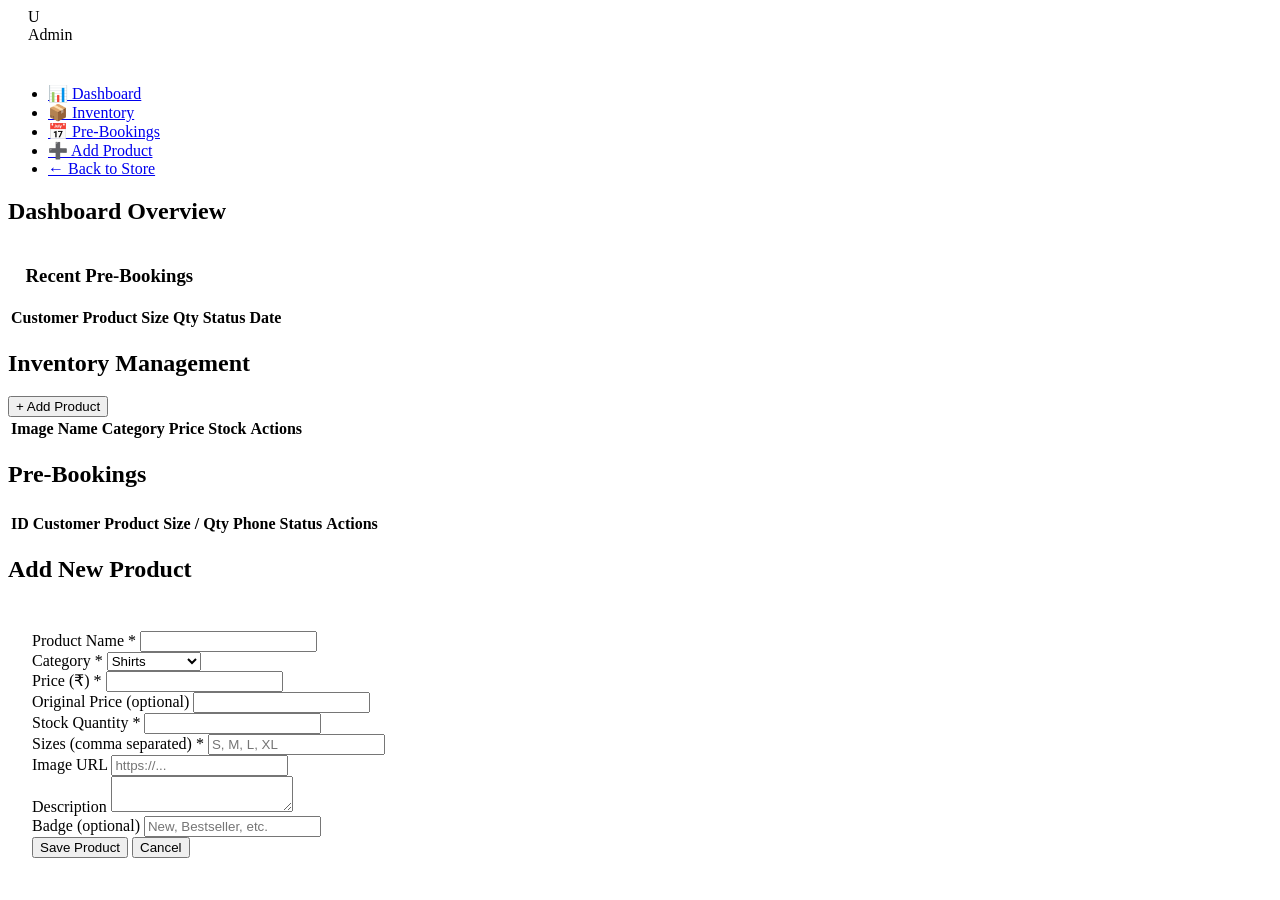
==== admin.html @ 3cf21ebc "Add admin dashboard page" ====
<!DOCTYPE html>
<html lang="en">
<head>
  <meta charset="UTF-8">
  <meta name="viewport" content="width=device-width, initial-scale=1.0">
  <title>Admin Dashboard | Uniqueman</title>
  <link rel="stylesheet" href="css/style.css">
</head>
<body>
  <div id="header"></div>

  <div class="admin-layout">
    <aside class="admin-sidebar">
      <div class="logo" style="padding:0 1.25rem 1.5rem">
        <div class="logo-icon">U</div>
        <span>Admin</span>
      </div>
      <ul class="admin-nav">
        <li><a href="#dashboard" class="active" onclick="showSection('dashboard', this)">📊 Dashboard</a></li>
        <li><a href="#inventory" onclick="showSection('inventory', this)">📦 Inventory</a></li>
        <li><a href="#bookings" onclick="showSection('bookings', this)">📅 Pre-Bookings</a></li>
        <li><a href="#add-product" onclick="showSection('add-product', this)">➕ Add Product</a></li>
        <li><a href="index.html">← Back to Store</a></li>
      </ul>
    </aside>

    <main class="admin-content">
      <!-- Dashboard -->
      <div id="section-dashboard">
        <h2 style="margin-bottom:1.5rem">Dashboard Overview</h2>
        <div class="stats-grid" id="stats-grid"></div>
        <div class="table-wrapper">
          <h3 style="padding:1rem 1.1rem 0">Recent Pre-Bookings</h3>
          <table>
            <thead>
              <tr>
                <th>Customer</th>
                <th>Product</th>
                <th>Size</th>
                <th>Qty</th>
                <th>Status</th>
                <th>Date</th>
              </tr>
            </thead>
            <tbody id="recent-bookings"></tbody>
          </table>
        </div>
      </div>

      <!-- Inventory -->
      <div id="section-inventory" class="hidden">
        <div class="flex justify-between items-center mb-2">
          <h2>Inventory Management</h2>
          <button class="btn btn-primary btn-sm" onclick="showSection('add-product', document.querySelector('[href=\"#add-product\"]'))">+ Add Product</button>
        </div>
        <div class="table-wrapper">
          <table>
            <thead>
              <tr>
                <th>Image</th>
                <th>Name</th>
                <th>Category</th>
                <th>Price</th>
                <th>Stock</th>
                <th>Actions</th>
              </tr>
            </thead>
            <tbody id="inventory-table"></tbody>
          </table>
        </div>
      </div>

      <!-- Bookings -->
      <div id="section-bookings" class="hidden">
        <h2 style="margin-bottom:1.5rem">Pre-Bookings</h2>
        <div class="table-wrapper">
          <table>
            <thead>
              <tr>
                <th>ID</th>
                <th>Customer</th>
                <th>Product</th>
                <th>Size / Qty</th>
                <th>Phone</th>
                <th>Status</th>
                <th>Actions</th>
              </tr>
            </thead>
            <tbody id="bookings-table"></tbody>
          </table>
        </div>
      </div>

      <!-- Add / Edit Product -->
      <div id="section-add-product" class="hidden">
        <h2 style="margin-bottom:1.5rem" id="product-form-title">Add New Product</h2>
        <div style="background:white;padding:1.5rem;border-radius:12px;box-shadow:var(--shadow);max-width:600px">
          <form id="product-form" onsubmit="handleProductSubmit(event)">
            <input type="hidden" id="edit-product-id">
            <div class="form-group">
              <label>Product Name *</label>
              <input type="text" id="p-name" class="form-control" required>
            </div>
            <div class="form-row">
              <div class="form-group">
                <label>Category *</label>
                <select id="p-category" class="form-control" required>
                  <option value="Shirts">Shirts</option>
                  <option value="Trousers">Trousers</option>
                  <option value="T-Shirts">T-Shirts</option>
                  <option value="Jackets">Jackets</option>
                  <option value="Accessories">Accessories</option>
                </select>
              </div>
              <div class="form-group">
                <label>Price (₹) *</label>
                <input type="number" id="p-price" class="form-control" min="0" required>
              </div>
            </div>
            <div class="form-row">
              <div class="form-group">
                <label>Original Price (optional)</label>
                <input type="number" id="p-original" class="form-control" min="0">
              </div>
              <div class="form-group">
                <label>Stock Quantity *</label>
                <input type="number" id="p-stock" class="form-control" min="0" required>
              </div>
            </div>
            <div class="form-group">
              <label>Sizes (comma separated) *</label>
              <input type="text" id="p-sizes" class="form-control" placeholder="S, M, L, XL" required>
            </div>
            <div class="form-group">
              <label>Image URL</label>
              <input type="url" id="p-image" class="form-control" placeholder="https://...">
            </div>
            <div class="form-group">
              <label>Description</label>
              <textarea id="p-desc" class="form-control" rows="2"></textarea>
            </div>
            <div class="form-group">
              <label>Badge (optional)</label>
              <input type="text" id="p-badge" class="form-control" placeholder="New, Bestseller, etc.">
            </div>
            <button type="submit" class="btn btn-primary">Save Product</button>
            <button type="button" class="btn btn-secondary" onclick="resetProductForm()">Cancel</button>
          </form>
        </div>
      </div>
    </main>
  </div>

  <script src="js/app.js"></script>
  <script>
    // Protect admin page
    if (!isAdmin()) {
      showToast('Admin access required', 'error');
      setTimeout(() => window.location.href = 'login.html', 1000);
    }

    document.getElementById('header').innerHTML = renderHeader('admin');

    function showSection(name, linkEl) {
      document.querySelectorAll('[id^="section-"]').forEach(el => el.classList.add('hidden'));
      document.getElementById('section-' + name).classList.remove('hidden');
      document.querySelectorAll('.admin-nav a').forEach(a => a.classList.remove('active'));
      if (linkEl) linkEl.classList.add('active');
      if (name === 'dashboard') loadDashboard();
      if (name === 'inventory') loadInventory();
      if (name === 'bookings') loadBookings();
    }

    function loadDashboard() {
      const products = getProducts();
      const bookings = getBookings();
      const pending = bookings.filter(b => b.status === 'pending').length;
      const totalStock = products.reduce((s, p) => s + (p.stock || 0), 0);
      const lowStock = products.filter(p => p.stock > 0 && p.stock <= 10).length;

      document.getElementById('stats-grid').innerHTML = `
        <div class="stat-card"><div class="label">Total Products</div><div class="value">${products.length}</div></div>
        <div class="stat-card"><div class="label">Total Stock Units</div><div class="value">${totalStock}</div></div>
        <div class="stat-card"><div class="label">Pending Bookings</div><div class="value">${pending}</div></div>
        <div class="stat-card"><div class="label">Low Stock Items</div><div class="value">${lowStock}</div></div>
      `;

      const recent = bookings.slice(0, 5);
      document.getElementById('recent-bookings').innerHTML = recent.length ? recent.map(b => `
        <tr>
          <td>${b.userName}</td>
          <td>${b.productName}</td>
          <td>${b.size}</td>
          <td>${b.quantity}</td>
          <td><span style="padding:0.2rem 0.6rem;border-radius:12px;font-size:0.8rem;background:${b.status==='pending'?'#FFF3CD':b.status==='confirmed'?'#D4EDDA':'#F8D7DA'}">${b.status}</span></td>
          <td>${new Date(b.createdAt).toLocaleDateString()}</td>
        </tr>
      `).join('') : '<tr><td colspan="6" style="text-align:center;color:var(--coffee-500)">No bookings yet</td></tr>';
    }

    function loadInventory() {
      const products = getProducts();
      document.getElementById('inventory-table').innerHTML = products.map(p => `
        <tr>
          <td><img src="${p.image}" alt="" style="width:48px;height:60px;object-fit:cover;border-radius:6px" onerror="this.src='https://via.placeholder.com/48x60'"></td>
          <td><strong>${p.name}</strong></td>
          <td>${p.category}</td>
          <td>${formatPrice(p.price)}</td>
          <td class="${getStockClass(p.stock)}">${p.stock}</td>
          <td>
            <button class="btn btn-sm btn-secondary" onclick="editProduct('${p.id}')">Edit</button>
            <button class="btn btn-sm btn-danger" onclick="confirmDelete('${p.id}')">Delete</button>
          </td>
        </tr>
      `).join('');
    }

    function loadBookings() {
      const bookings = getBookings();
      document.getElementById('bookings-table').innerHTML = bookings.length ? bookings.map(b => `
        <tr>
          <td style="font-size:0.85rem">${b.id.slice(-6)}</td>
          <td>${b.userName}<br><small style="color:var(--coffee-500)">${b.userEmail}</small></td>
          <td>${b.productName}</td>
          <td>${b.size} × ${b.quantity}</td>
          <td><a href="tel:${b.phone}">${b.phone}</a></td>
          <td><span style="padding:0.2rem 0.6rem;border-radius:12px;font-size:0.8rem;background:${b.status==='pending'?'#FFF3CD':b.status==='confirmed'?'#D4EDDA':'#F8D7DA'}">${b.status}</span></td>
          <td>
            ${b.status === 'pending' ? `
              <button class="btn btn-sm btn-primary" onclick="setBookingStatus('${b.id}','confirmed')">Confirm</button>
              <button class="btn btn-sm btn-danger" onclick="setBookingStatus('${b.id}','cancelled')">Cancel</button>
            ` : '-'}
          </td>
        </tr>
      `).join('') : '<tr><td colspan="7" style="text-align:center">No pre-bookings yet</td></tr>';
    }

    function setBookingStatus(id, status) {
      updateBookingStatus(id, status);
      showToast(`Booking marked as ${status}`, 'success');
      loadBookings();
      loadDashboard();
    }

    function editProduct(id) {
      const p = getProductById(id);
      if (!p) return;
      document.getElementById('edit-product-id').value = p.id;
      document.getElementById('p-name').value = p.name;
      document.getElementById('p-category').value = p.category;
      document.getElementById('p-price').value = p.price;
      document.getElementById('p-original').value = p.originalPrice || '';
      document.getElementById('p-stock').value = p.stock;
      document.getElementById('p-sizes').value = p.sizes.join(', ');
      document.getElementById('p-image').value = p.image || '';
      document.getElementById('p-desc').value = p.description || '';
      document.getElementById('p-badge').value = p.badge || '';
      document.getElementById('product-form-title').textContent = 'Edit Product';
      showSection('add-product', document.querySelector('[href="#add-product"]'));
    }

    function resetProductForm() {
      document.getElementById('product-form').reset();
      document.getElementById('edit-product-id').value = '';
      document.getElementById('product-form-title').textContent = 'Add New Product';
    }

    function handleProductSubmit(e) {
      e.preventDefault();
      const id = document.getElementById('edit-product-id').value;
      const data = {
        name: document.getElementById('p-name').value,
        category: document.getElementById('p-category').value,
        price: Number(document.getElementById('p-price').value),
        originalPrice: document.getElementById('p-original').value ? Number(document.getElementById('p-original').value) : null,
        stock: Number(document.getElementById('p-stock').value),
        sizes: document.getElementById('p-sizes').value.split(',').map(s => s.trim()).filter(Boolean),
        image: document.getElementById('p-image').value || 'https://via.placeholder.com/400x500/E8D5B7/8B5A2B?text=Uniqueman',
        description: document.getElementById('p-desc').value,
        badge: document.getElementById('p-badge').value || null
      };

      if (id) {
        updateProduct(id, data);
        showToast('Product updated', 'success');
      } else {
        addProduct(data);
        showToast('Product added', 'success');
      }
      resetProductForm();
      showSection('inventory', document.querySelector('[href="#inventory"]'));
    }

    function confirmDelete(id) {
      if (confirm('Delete this product permanently?')) {
        deleteProduct(id);
        showToast('Product deleted', 'success');
        loadInventory();
      }
    }

    // Initial load
    loadDashboard();
  </script>
</body>
</html>
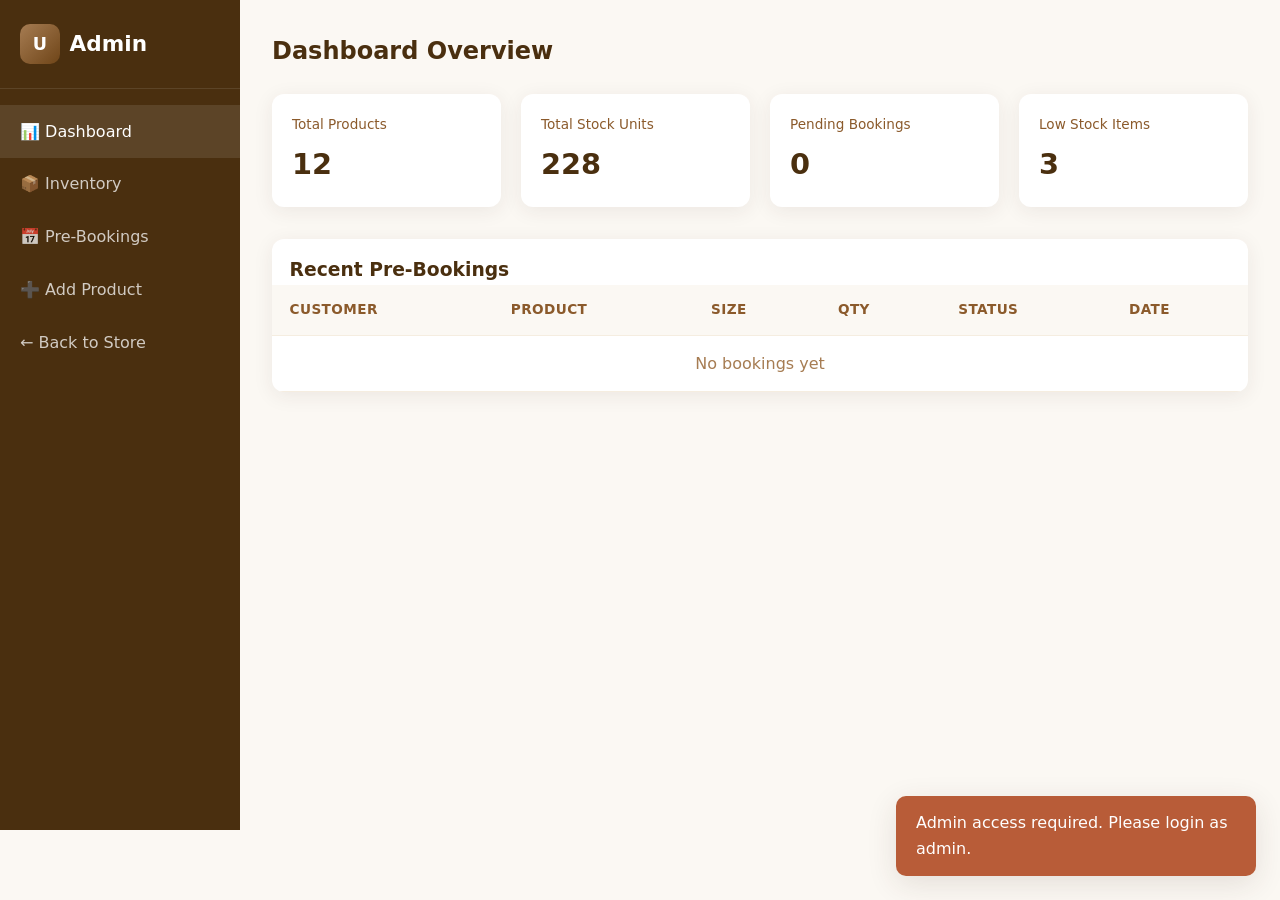
==== commit 3406a7a9: "Fix admin dashboard: mobile nav, login protection, inventory CRUD reliability" ====
--- a/admin.html
+++ b/admin.html
@@ -9,6 +9,14 @@
 <body>
   <div id="header"></div>
 
+  <div class="admin-mobile-nav" id="admin-mobile-nav">
+    <a href="#dashboard" class="active" onclick="showSection('dashboard', this)">📊 Dashboard</a>
+    <a href="#inventory" onclick="showSection('inventory', this)">📦 Inventory</a>
+    <a href="#bookings" onclick="showSection('bookings', this)">📅 Bookings</a>
+    <a href="#add-product" onclick="showSection('add-product', this)">➕ Add</a>
+    <a href="index.html">← Store</a>
+  </div>
+
   <div class="admin-layout">
     <aside class="admin-sidebar">
       <div class="logo" style="padding:0 1.25rem 1.5rem">
@@ -25,7 +33,6 @@
     </aside>
 
     <main class="admin-content">
-      <!-- Dashboard -->
       <div id="section-dashboard">
         <h2 style="margin-bottom:1.5rem">Dashboard Overview</h2>
         <div class="stats-grid" id="stats-grid"></div>
@@ -47,11 +54,10 @@
         </div>
       </div>
 
-      <!-- Inventory -->
       <div id="section-inventory" class="hidden">
         <div class="flex justify-between items-center mb-2">
           <h2>Inventory Management</h2>
-          <button class="btn btn-primary btn-sm" onclick="showSection('add-product', document.querySelector('[href=\"#add-product\"]'))">+ Add Product</button>
+          <button class="btn btn-primary btn-sm" onclick="showSection('add-product')">+ Add Product</button>
         </div>
         <div class="table-wrapper">
           <table>
@@ -70,7 +76,6 @@
         </div>
       </div>
 
-      <!-- Bookings -->
       <div id="section-bookings" class="hidden">
         <h2 style="margin-bottom:1.5rem">Pre-Bookings</h2>
         <div class="table-wrapper">
@@ -91,7 +96,6 @@
         </div>
       </div>
 
-      <!-- Add / Edit Product -->
       <div id="section-add-product" class="hidden">
         <h2 style="margin-bottom:1.5rem" id="product-form-title">Add New Product</h2>
         <div style="background:white;padding:1.5rem;border-radius:12px;box-shadow:var(--shadow);max-width:600px">
@@ -153,22 +157,35 @@
 
   <script src="js/app.js"></script>
   <script>
-    // Protect admin page
+    initData();
+
     if (!isAdmin()) {
-      showToast('Admin access required', 'error');
-      setTimeout(() => window.location.href = 'login.html', 1000);
-    }
-
-    document.getElementById('header').innerHTML = renderHeader('admin');
+      showToast('Admin access required. Please login as admin.', 'error');
+      setTimeout(() => window.location.href = 'login.html', 1200);
+    } else {
+      document.getElementById('header').innerHTML = renderHeader('admin');
+    }
 
     function showSection(name, linkEl) {
       document.querySelectorAll('[id^="section-"]').forEach(el => el.classList.add('hidden'));
-      document.getElementById('section-' + name).classList.remove('hidden');
+      const section = document.getElementById('section-' + name);
+      if (section) section.classList.remove('hidden');
+
       document.querySelectorAll('.admin-nav a').forEach(a => a.classList.remove('active'));
-      if (linkEl) linkEl.classList.add('active');
+      document.querySelectorAll('.admin-mobile-nav a').forEach(a => a.classList.remove('active'));
+
+      if (linkEl) {
+        linkEl.classList.add('active');
+        const href = linkEl.getAttribute('href');
+        if (href) {
+          document.querySelectorAll('.admin-nav a[href="' + href + '"], .admin-mobile-nav a[href="' + href + '"]').forEach(a => a.classList.add('active'));
+        }
+      }
+
       if (name === 'dashboard') loadDashboard();
       if (name === 'inventory') loadInventory();
       if (name === 'bookings') loadBookings();
+      if (name === 'add-product') resetProductForm();
     }
 
     function loadDashboard() {
@@ -237,7 +254,7 @@
 
     function setBookingStatus(id, status) {
       updateBookingStatus(id, status);
-      showToast(`Booking marked as ${status}`, 'success');
+      showToast('Booking marked as ' + status, 'success');
       loadBookings();
       loadDashboard();
     }
@@ -256,7 +273,7 @@
       document.getElementById('p-desc').value = p.description || '';
       document.getElementById('p-badge').value = p.badge || '';
       document.getElementById('product-form-title').textContent = 'Edit Product';
-      showSection('add-product', document.querySelector('[href="#add-product"]'));
+      showSection('add-product');
     }
 
     function resetProductForm() {
@@ -288,7 +305,7 @@
         showToast('Product added', 'success');
       }
       resetProductForm();
-      showSection('inventory', document.querySelector('[href="#inventory"]'));
+      showSection('inventory');
     }
 
     function confirmDelete(id) {
@@ -299,7 +316,6 @@
       }
     }
 
-    // Initial load
     loadDashboard();
   </script>
 </body>
--- a/css/style.css
+++ b/css/style.css
@@ -0,0 +1,272 @@
+/* Uniqueman Men's Wear - Light Coffee Theme */
+:root {
+  --coffee-50: #FBF8F3;
+  --coffee-100: #F5EDE0;
+  --coffee-200: #E8D5B7;
+  --coffee-300: #D4B896;
+  --coffee-400: #C4A484;
+  --coffee-500: #A67C52;
+  --coffee-600: #8B5A2B;
+  --coffee-700: #6F4518;
+  --coffee-800: #4A2F0F;
+  --coffee-900: #3E2723;
+  --cream: #FBF8F3;
+  --white: #FFFFFF;
+  --success: #4A7C59;
+  --danger: #B85C38;
+  --warning: #C9A227;
+  --shadow: 0 4px 20px rgba(62, 39, 35, 0.08);
+  --shadow-hover: 0 8px 30px rgba(62, 39, 35, 0.12);
+  --radius: 12px;
+  --transition: all 0.25s ease;
+}
+
+* { margin: 0; padding: 0; box-sizing: border-box; }
+
+body {
+  font-family: 'Segoe UI', system-ui, -apple-system, sans-serif;
+  background-color: var(--coffee-50);
+  color: var(--coffee-900);
+  line-height: 1.6;
+  min-height: 100vh;
+}
+
+a { text-decoration: none; color: inherit; transition: var(--transition); }
+img { max-width: 100%; display: block; }
+h1, h2, h3, h4 { font-weight: 600; color: var(--coffee-800); }
+
+.btn {
+  display: inline-flex; align-items: center; justify-content: center; gap: 0.5rem;
+  padding: 0.7rem 1.4rem; border: none; border-radius: 8px;
+  font-size: 0.95rem; font-weight: 500; cursor: pointer;
+  transition: var(--transition); text-align: center;
+}
+.btn-primary { background: var(--coffee-600); color: white; }
+.btn-primary:hover { background: var(--coffee-700); transform: translateY(-1px); box-shadow: var(--shadow); }
+.btn-secondary { background: var(--coffee-200); color: var(--coffee-800); }
+.btn-secondary:hover { background: var(--coffee-300); }
+.btn-outline { background: transparent; border: 2px solid var(--coffee-500); color: var(--coffee-600); }
+.btn-outline:hover { background: var(--coffee-500); color: white; }
+.btn-danger { background: var(--danger); color: white; }
+.btn-sm { padding: 0.4rem 0.9rem; font-size: 0.85rem; }
+.btn-block { width: 100%; }
+.btn:disabled { opacity: 0.6; cursor: not-allowed; }
+
+.header { background: var(--white); box-shadow: var(--shadow); position: sticky; top: 0; z-index: 100; }
+.nav-container {
+  max-width: 1280px; margin: 0 auto; padding: 0.9rem 1.5rem;
+  display: flex; align-items: center; justify-content: space-between; gap: 1rem;
+}
+.logo { display: flex; align-items: center; gap: 0.6rem; font-size: 1.35rem; font-weight: 700; color: var(--coffee-700); }
+.logo-icon {
+  width: 40px; height: 40px;
+  background: linear-gradient(135deg, var(--coffee-500), var(--coffee-700));
+  border-radius: 10px; display: flex; align-items: center; justify-content: center;
+  color: white; font-weight: 800; font-size: 1.1rem;
+}
+.nav-links { display: flex; align-items: center; gap: 0.3rem; list-style: none; }
+.nav-links a { padding: 0.5rem 0.9rem; border-radius: 8px; font-weight: 500; color: var(--coffee-700); }
+.nav-links a:hover, .nav-links a.active { background: var(--coffee-100); color: var(--coffee-800); }
+.nav-actions { display: flex; align-items: center; gap: 0.6rem; }
+.icon-btn {
+  position: relative; width: 42px; height: 42px; border-radius: 50%; border: none;
+  background: var(--coffee-100); color: var(--coffee-700); cursor: pointer;
+  display: flex; align-items: center; justify-content: center; transition: var(--transition);
+}
+.icon-btn:hover { background: var(--coffee-200); }
+.badge {
+  position: absolute; top: -2px; right: -2px; background: var(--danger); color: white;
+  font-size: 0.7rem; font-weight: 600; width: 18px; height: 18px; border-radius: 50%;
+  display: flex; align-items: center; justify-content: center;
+}
+.mobile-toggle { display: none; background: none; border: none; font-size: 1.5rem; color: var(--coffee-700); cursor: pointer; }
+
+.hero {
+  background: linear-gradient(135deg, var(--coffee-100) 0%, var(--coffee-200) 100%);
+  padding: 4rem 1.5rem; text-align: center; position: relative; overflow: hidden;
+}
+.hero::before {
+  content: ''; position: absolute; top: -50%; right: -20%; width: 60%; height: 200%;
+  background: radial-gradient(circle, rgba(166, 124, 82, 0.15) 0%, transparent 70%); pointer-events: none;
+}
+.hero-content { max-width: 800px; margin: 0 auto; position: relative; z-index: 1; }
+.hero h1 { font-size: 2.8rem; margin-bottom: 1rem; line-height: 1.2; }
+.hero p { font-size: 1.15rem; color: var(--coffee-700); margin-bottom: 2rem; max-width: 560px; margin-left: auto; margin-right: auto; }
+.hero-btns { display: flex; gap: 1rem; justify-content: center; flex-wrap: wrap; }
+
+.section { padding: 3.5rem 1.5rem; }
+.container { max-width: 1280px; margin: 0 auto; }
+.section-title { text-align: center; margin-bottom: 0.5rem; font-size: 2rem; }
+.section-subtitle { text-align: center; color: var(--coffee-600); margin-bottom: 2.5rem; font-size: 1.05rem; }
+
+.product-grid { display: grid; grid-template-columns: repeat(auto-fill, minmax(260px, 1fr)); gap: 1.5rem; }
+.product-card {
+  background: var(--white); border-radius: var(--radius); overflow: hidden;
+  box-shadow: var(--shadow); transition: var(--transition); display: flex; flex-direction: column;
+}
+.product-card:hover { transform: translateY(-4px); box-shadow: var(--shadow-hover); }
+.product-image { position: relative; aspect-ratio: 3/4; background: var(--coffee-100); overflow: hidden; }
+.product-image img { width: 100%; height: 100%; object-fit: cover; transition: transform 0.4s ease; }
+.product-card:hover .product-image img { transform: scale(1.05); }
+.product-badge {
+  position: absolute; top: 12px; left: 12px; background: var(--coffee-600); color: white;
+  padding: 0.25rem 0.7rem; border-radius: 20px; font-size: 0.75rem; font-weight: 600;
+}
+.wishlist-btn {
+  position: absolute; top: 12px; right: 12px; width: 36px; height: 36px; border-radius: 50%;
+  background: white; border: none; color: var(--coffee-500); cursor: pointer;
+  display: flex; align-items: center; justify-content: center; box-shadow: 0 2px 8px rgba(0,0,0,0.1);
+  transition: var(--transition);
+}
+.wishlist-btn:hover, .wishlist-btn.active { color: var(--danger); background: #fff5f5; }
+.product-info { padding: 1.1rem; flex: 1; display: flex; flex-direction: column; }
+.product-category { font-size: 0.75rem; text-transform: uppercase; letter-spacing: 0.05em; color: var(--coffee-500); margin-bottom: 0.3rem; }
+.product-name { font-size: 1.05rem; font-weight: 600; margin-bottom: 0.4rem; color: var(--coffee-800); }
+.product-price { font-size: 1.15rem; font-weight: 700; color: var(--coffee-600); margin-bottom: 0.8rem; }
+.product-price .original { font-size: 0.9rem; color: #999; text-decoration: line-through; margin-left: 0.4rem; font-weight: 400; }
+.product-stock { font-size: 0.8rem; margin-bottom: 0.8rem; }
+.stock-in { color: var(--success); }
+.stock-low { color: var(--warning); }
+.stock-out { color: var(--danger); }
+.product-actions { display: flex; gap: 0.5rem; margin-top: auto; }
+
+.filters-bar {
+  display: flex; flex-wrap: wrap; gap: 1rem; margin-bottom: 2rem; align-items: center;
+  background: var(--white); padding: 1rem 1.25rem; border-radius: var(--radius); box-shadow: var(--shadow);
+}
+.search-box { flex: 1; min-width: 200px; position: relative; }
+.search-box input {
+  width: 100%; padding: 0.7rem 1rem 0.7rem 2.5rem; border: 1.5px solid var(--coffee-200);
+  border-radius: 8px; font-size: 0.95rem; background: var(--coffee-50); color: var(--coffee-900);
+  outline: none; transition: var(--transition);
+}
+.search-box input:focus { border-color: var(--coffee-400); background: white; }
+.search-box svg { position: absolute; left: 0.85rem; top: 50%; transform: translateY(-50%); color: var(--coffee-500); }
+.filter-select {
+  padding: 0.7rem 1rem; border: 1.5px solid var(--coffee-200); border-radius: 8px;
+  background: var(--coffee-50); color: var(--coffee-800); font-size: 0.95rem; outline: none; cursor: pointer;
+}
+.filter-select:focus { border-color: var(--coffee-400); }
+
+.form-group { margin-bottom: 1.2rem; }
+.form-group label { display: block; margin-bottom: 0.4rem; font-weight: 500; color: var(--coffee-700); font-size: 0.9rem; }
+.form-control {
+  width: 100%; padding: 0.75rem 1rem; border: 1.5px solid var(--coffee-200); border-radius: 8px;
+  font-size: 0.95rem; background: white; color: var(--coffee-900); outline: none; transition: var(--transition);
+}
+.form-control:focus { border-color: var(--coffee-500); box-shadow: 0 0 0 3px rgba(166, 124, 82, 0.15); }
+.form-row { display: grid; grid-template-columns: 1fr 1fr; gap: 1rem; }
+
+.auth-page { min-height: calc(100vh - 80px); display: flex; align-items: center; justify-content: center; padding: 2rem 1.5rem; }
+.auth-card { background: white; border-radius: 16px; box-shadow: var(--shadow-hover); padding: 2.5rem; width: 100%; max-width: 420px; }
+.auth-card h2 { text-align: center; margin-bottom: 0.4rem; }
+.auth-card .subtitle { text-align: center; color: var(--coffee-600); margin-bottom: 2rem; font-size: 0.95rem; }
+.auth-footer { text-align: center; margin-top: 1.5rem; font-size: 0.9rem; color: var(--coffee-600); }
+.auth-footer a { color: var(--coffee-600); font-weight: 600; }
+.auth-footer a:hover { text-decoration: underline; }
+
+.modal-overlay {
+  position: fixed; inset: 0; background: rgba(62, 39, 35, 0.5); display: flex; align-items: center;
+  justify-content: center; z-index: 200; padding: 1rem; opacity: 0; visibility: hidden; transition: var(--transition);
+}
+.modal-overlay.active { opacity: 1; visibility: visible; }
+.modal {
+  background: white; border-radius: 16px; width: 100%; max-width: 520px; max-height: 90vh;
+  overflow-y: auto; box-shadow: 0 20px 60px rgba(0,0,0,0.2); transform: scale(0.95); transition: var(--transition);
+}
+.modal-overlay.active .modal { transform: scale(1); }
+.modal-header { display: flex; align-items: center; justify-content: space-between; padding: 1.25rem 1.5rem; border-bottom: 1px solid var(--coffee-100); }
+.modal-header h3 { font-size: 1.2rem; }
+.modal-close { background: none; border: none; font-size: 1.5rem; color: var(--coffee-500); cursor: pointer; line-height: 1; }
+.modal-body { padding: 1.5rem; }
+.modal-footer { padding: 1rem 1.5rem; border-top: 1px solid var(--coffee-100); display: flex; gap: 0.75rem; justify-content: flex-end; }
+
+.admin-layout { display: grid; grid-template-columns: 240px 1fr; min-height: calc(100vh - 70px); }
+.admin-sidebar { background: var(--coffee-800); color: white; padding: 1.5rem 0; }
+.admin-sidebar .logo { color: white; padding: 0 1.25rem 1.5rem; border-bottom: 1px solid rgba(255,255,255,0.1); margin-bottom: 1rem; }
+.admin-nav { list-style: none; }
+.admin-nav a {
+  display: flex; align-items: center; gap: 0.75rem; padding: 0.85rem 1.25rem;
+  color: rgba(255,255,255,0.75); font-weight: 500; transition: var(--transition);
+}
+.admin-nav a:hover, .admin-nav a.active { background: rgba(255,255,255,0.1); color: white; }
+.admin-content { padding: 2rem; background: var(--coffee-50); overflow-y: auto; }
+.stats-grid { display: grid; grid-template-columns: repeat(auto-fit, minmax(200px, 1fr)); gap: 1.25rem; margin-bottom: 2rem; }
+.stat-card { background: white; border-radius: var(--radius); padding: 1.25rem; box-shadow: var(--shadow); }
+.stat-card .label { font-size: 0.85rem; color: var(--coffee-600); margin-bottom: 0.3rem; }
+.stat-card .value { font-size: 1.8rem; font-weight: 700; color: var(--coffee-800); }
+.table-wrapper { background: white; border-radius: var(--radius); box-shadow: var(--shadow); overflow-x: auto; }
+table { width: 100%; border-collapse: collapse; }
+th, td { padding: 0.9rem 1.1rem; text-align: left; border-bottom: 1px solid var(--coffee-100); }
+th { background: var(--coffee-50); font-weight: 600; font-size: 0.85rem; text-transform: uppercase; letter-spacing: 0.03em; color: var(--coffee-600); }
+tr:hover td { background: var(--coffee-50); }
+
+.toast-container { position: fixed; bottom: 1.5rem; right: 1.5rem; z-index: 300; display: flex; flex-direction: column; gap: 0.6rem; }
+.toast {
+  background: var(--coffee-800); color: white; padding: 0.9rem 1.25rem; border-radius: 10px;
+  box-shadow: var(--shadow-hover); display: flex; align-items: center; gap: 0.75rem;
+  animation: slideIn 0.3s ease; max-width: 360px;
+}
+.toast.success { background: var(--success); }
+.toast.error { background: var(--danger); }
+@keyframes slideIn { from { transform: translateX(100%); opacity: 0; } to { transform: translateX(0); opacity: 1; } }
+
+.footer { background: var(--coffee-800); color: rgba(255,255,255,0.85); padding: 3rem 1.5rem 1.5rem; margin-top: 3rem; }
+.footer-grid {
+  max-width: 1280px; margin: 0 auto; display: grid;
+  grid-template-columns: repeat(auto-fit, minmax(220px, 1fr)); gap: 2rem; margin-bottom: 2rem;
+}
+.footer h4 { color: white; margin-bottom: 1rem; font-size: 1.1rem; }
+.footer p, .footer a { font-size: 0.9rem; margin-bottom: 0.5rem; display: block; color: rgba(255,255,255,0.7); }
+.footer a:hover { color: white; }
+.footer-bottom { text-align: center; padding-top: 1.5rem; border-top: 1px solid rgba(255,255,255,0.1); font-size: 0.85rem; color: rgba(255,255,255,0.5); }
+
+.size-options { display: flex; flex-wrap: wrap; gap: 0.5rem; }
+.size-btn {
+  width: 42px; height: 42px; border: 1.5px solid var(--coffee-200); border-radius: 8px;
+  background: white; cursor: pointer; font-weight: 500; transition: var(--transition);
+}
+.size-btn:hover, .size-btn.selected { border-color: var(--coffee-600); background: var(--coffee-100); color: var(--coffee-800); }
+
+.empty-state { text-align: center; padding: 4rem 1rem; color: var(--coffee-600); }
+.empty-state svg { margin-bottom: 1rem; opacity: 0.5; }
+
+.admin-mobile-nav {
+  display: none; background: var(--coffee-800); padding: 0.75rem 1rem; gap: 0.5rem;
+  overflow-x: auto; -webkit-overflow-scrolling: touch;
+}
+.admin-mobile-nav a {
+  color: rgba(255,255,255,0.8); padding: 0.5rem 0.9rem; border-radius: 8px;
+  font-size: 0.85rem; white-space: nowrap; font-weight: 500;
+}
+.admin-mobile-nav a.active, .admin-mobile-nav a:hover { background: rgba(255,255,255,0.15); color: white; }
+
+@media (max-width: 768px) {
+  .nav-links {
+    display: none; position: absolute; top: 100%; left: 0; right: 0;
+    background: white; flex-direction: column; padding: 1rem; box-shadow: var(--shadow);
+  }
+  .nav-links.open { display: flex; }
+  .mobile-toggle { display: block; }
+  .hero h1 { font-size: 2rem; }
+  .admin-layout { grid-template-columns: 1fr; }
+  .admin-sidebar { display: none; }
+  .admin-mobile-nav { display: flex; }
+  .admin-content { padding: 1rem; }
+  .form-row { grid-template-columns: 1fr; }
+  .product-grid { grid-template-columns: repeat(auto-fill, minmax(160px, 1fr)); gap: 1rem; }
+  .stats-grid { grid-template-columns: 1fr 1fr; }
+  .table-wrapper { font-size: 0.85rem; }
+  th, td { padding: 0.6rem 0.7rem; }
+}
+
+.text-center { text-align: center; }
+.mt-1 { margin-top: 0.5rem; }
+.mt-2 { margin-top: 1rem; }
+.mb-2 { margin-bottom: 1rem; }
+.hidden { display: none !important; }
+.flex { display: flex; }
+.items-center { align-items: center; }
+.gap-2 { gap: 0.5rem; }
+.justify-between { justify-content: space-between; }
+.w-full { width: 100%; }
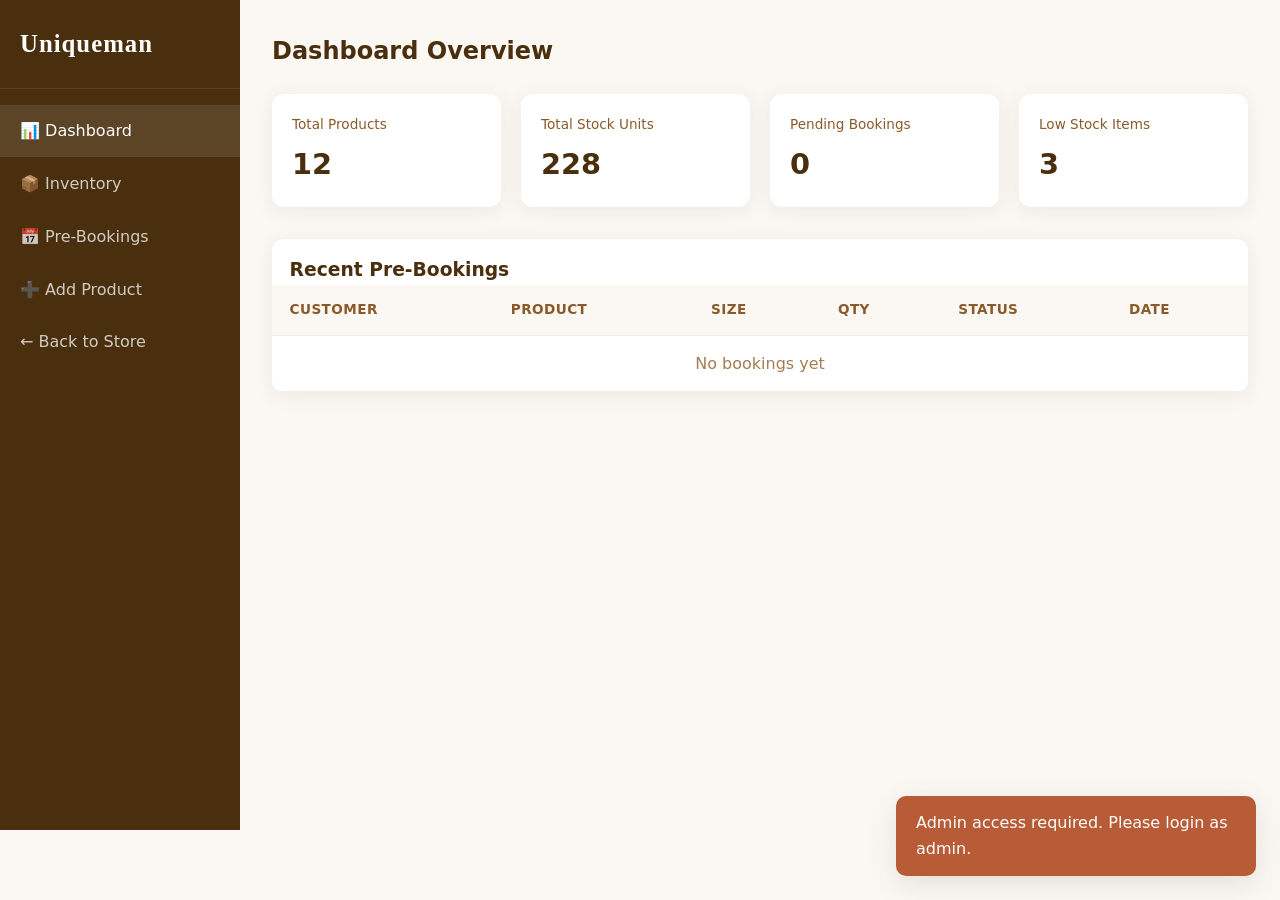
==== commit 20056219: "Remove U logo from admin sidebar, use Uniqueman text" ====
--- a/admin.html
+++ b/admin.html
@@ -19,9 +19,8 @@
 
   <div class="admin-layout">
     <aside class="admin-sidebar">
-      <div class="logo" style="padding:0 1.25rem 1.5rem">
-        <div class="logo-icon">U</div>
-        <span>Admin</span>
+      <div class="logo" style="padding:0 1.25rem 1.5rem; color: white; font-family: Georgia, serif; letter-spacing: 0.04em;">
+        Uniqueman
       </div>
       <ul class="admin-nav">
         <li><a href="#dashboard" class="active" onclick="showSection('dashboard', this)">📊 Dashboard</a></li>
--- a/css/style.css
+++ b/css/style.css
@@ -22,7 +22,6 @@
 }
 
 * { margin: 0; padding: 0; box-sizing: border-box; }
-
 body {
   font-family: 'Segoe UI', system-ui, -apple-system, sans-serif;
   background-color: var(--coffee-50);
@@ -30,7 +29,6 @@
   line-height: 1.6;
   min-height: 100vh;
 }
-
 a { text-decoration: none; color: inherit; transition: var(--transition); }
 img { max-width: 100%; display: block; }
 h1, h2, h3, h4 { font-weight: 600; color: var(--coffee-800); }
@@ -38,8 +36,7 @@
 .btn {
   display: inline-flex; align-items: center; justify-content: center; gap: 0.5rem;
   padding: 0.7rem 1.4rem; border: none; border-radius: 8px;
-  font-size: 0.95rem; font-weight: 500; cursor: pointer;
-  transition: var(--transition); text-align: center;
+  font-size: 0.95rem; font-weight: 500; cursor: pointer; transition: var(--transition); text-align: center;
 }
 .btn-primary { background: var(--coffee-600); color: white; }
 .btn-primary:hover { background: var(--coffee-700); transform: translateY(-1px); box-shadow: var(--shadow); }
@@ -54,22 +51,24 @@
 
 .header { background: var(--white); box-shadow: var(--shadow); position: sticky; top: 0; z-index: 100; }
 .nav-container {
-  max-width: 1280px; margin: 0 auto; padding: 0.9rem 1.5rem;
-  display: flex; align-items: center; justify-content: space-between; gap: 1rem;
-}
-.logo { display: flex; align-items: center; gap: 0.6rem; font-size: 1.35rem; font-weight: 700; color: var(--coffee-700); }
-.logo-icon {
-  width: 40px; height: 40px;
-  background: linear-gradient(135deg, var(--coffee-500), var(--coffee-700));
-  border-radius: 10px; display: flex; align-items: center; justify-content: center;
-  color: white; font-weight: 800; font-size: 1.1rem;
-}
-.nav-links { display: flex; align-items: center; gap: 0.3rem; list-style: none; }
-.nav-links a { padding: 0.5rem 0.9rem; border-radius: 8px; font-weight: 500; color: var(--coffee-700); }
+  max-width: 1280px; margin: 0 auto; padding: 0.85rem 1.25rem;
+  display: flex; align-items: center; justify-content: space-between; gap: 0.75rem; flex-wrap: nowrap;
+}
+.logo {
+  font-family: 'Georgia', 'Times New Roman', serif;
+  font-size: 1.55rem; font-weight: 600; letter-spacing: 0.04em;
+  color: var(--coffee-800); white-space: nowrap; flex-shrink: 0;
+}
+.nav-links { display: flex; align-items: center; gap: 0.2rem; list-style: none; }
+.nav-links a { padding: 0.45rem 0.85rem; border-radius: 8px; font-weight: 500; font-size: 0.92rem; color: var(--coffee-700); }
 .nav-links a:hover, .nav-links a.active { background: var(--coffee-100); color: var(--coffee-800); }
-.nav-actions { display: flex; align-items: center; gap: 0.6rem; }
+.nav-actions { display: flex; align-items: center; gap: 0.5rem; flex-shrink: 0; }
+.nav-actions .user-greeting {
+  font-size: 0.85rem; color: var(--coffee-700); white-space: nowrap;
+  max-width: 90px; overflow: hidden; text-overflow: ellipsis;
+}
 .icon-btn {
-  position: relative; width: 42px; height: 42px; border-radius: 50%; border: none;
+  position: relative; width: 40px; height: 40px; border-radius: 50%; border: none;
   background: var(--coffee-100); color: var(--coffee-700); cursor: pointer;
   display: flex; align-items: center; justify-content: center; transition: var(--transition);
 }
@@ -84,10 +83,6 @@
 .hero {
   background: linear-gradient(135deg, var(--coffee-100) 0%, var(--coffee-200) 100%);
   padding: 4rem 1.5rem; text-align: center; position: relative; overflow: hidden;
-}
-.hero::before {
-  content: ''; position: absolute; top: -50%; right: -20%; width: 60%; height: 200%;
-  background: radial-gradient(circle, rgba(166, 124, 82, 0.15) 0%, transparent 70%); pointer-events: none;
 }
 .hero-content { max-width: 800px; margin: 0 auto; position: relative; z-index: 1; }
 .hero h1 { font-size: 2.8rem; margin-bottom: 1rem; line-height: 1.2; }
@@ -115,8 +110,7 @@
 .wishlist-btn {
   position: absolute; top: 12px; right: 12px; width: 36px; height: 36px; border-radius: 50%;
   background: white; border: none; color: var(--coffee-500); cursor: pointer;
-  display: flex; align-items: center; justify-content: center; box-shadow: 0 2px 8px rgba(0,0,0,0.1);
-  transition: var(--transition);
+  display: flex; align-items: center; justify-content: center; box-shadow: 0 2px 8px rgba(0,0,0,0.1); transition: var(--transition);
 }
 .wishlist-btn:hover, .wishlist-btn.active { color: var(--danger); background: #fff5f5; }
 .product-info { padding: 1.1rem; flex: 1; display: flex; flex-direction: column; }
@@ -137,8 +131,7 @@
 .search-box { flex: 1; min-width: 200px; position: relative; }
 .search-box input {
   width: 100%; padding: 0.7rem 1rem 0.7rem 2.5rem; border: 1.5px solid var(--coffee-200);
-  border-radius: 8px; font-size: 0.95rem; background: var(--coffee-50); color: var(--coffee-900);
-  outline: none; transition: var(--transition);
+  border-radius: 8px; font-size: 0.95rem; background: var(--coffee-50); color: var(--coffee-900); outline: none; transition: var(--transition);
 }
 .search-box input:focus { border-color: var(--coffee-400); background: white; }
 .search-box svg { position: absolute; left: 0.85rem; top: 50%; transform: translateY(-50%); color: var(--coffee-500); }
@@ -242,12 +235,17 @@
 .admin-mobile-nav a.active, .admin-mobile-nav a:hover { background: rgba(255,255,255,0.15); color: white; }
 
 @media (max-width: 768px) {
+  .nav-container { padding: 0.75rem 1rem; gap: 0.5rem; }
+  .logo { font-size: 1.3rem; letter-spacing: 0.03em; }
   .nav-links {
     display: none; position: absolute; top: 100%; left: 0; right: 0;
-    background: white; flex-direction: column; padding: 1rem; box-shadow: var(--shadow);
+    background: white; flex-direction: column; padding: 1rem; box-shadow: var(--shadow); z-index: 99;
   }
   .nav-links.open { display: flex; }
-  .mobile-toggle { display: block; }
+  .mobile-toggle { display: block; order: 2; margin-left: auto; }
+  .nav-actions { order: 3; gap: 0.35rem; }
+  .nav-actions .user-greeting { display: none; }
+  .nav-actions .btn-sm { padding: 0.35rem 0.7rem; font-size: 0.8rem; }
   .hero h1 { font-size: 2rem; }
   .admin-layout { grid-template-columns: 1fr; }
   .admin-sidebar { display: none; }
